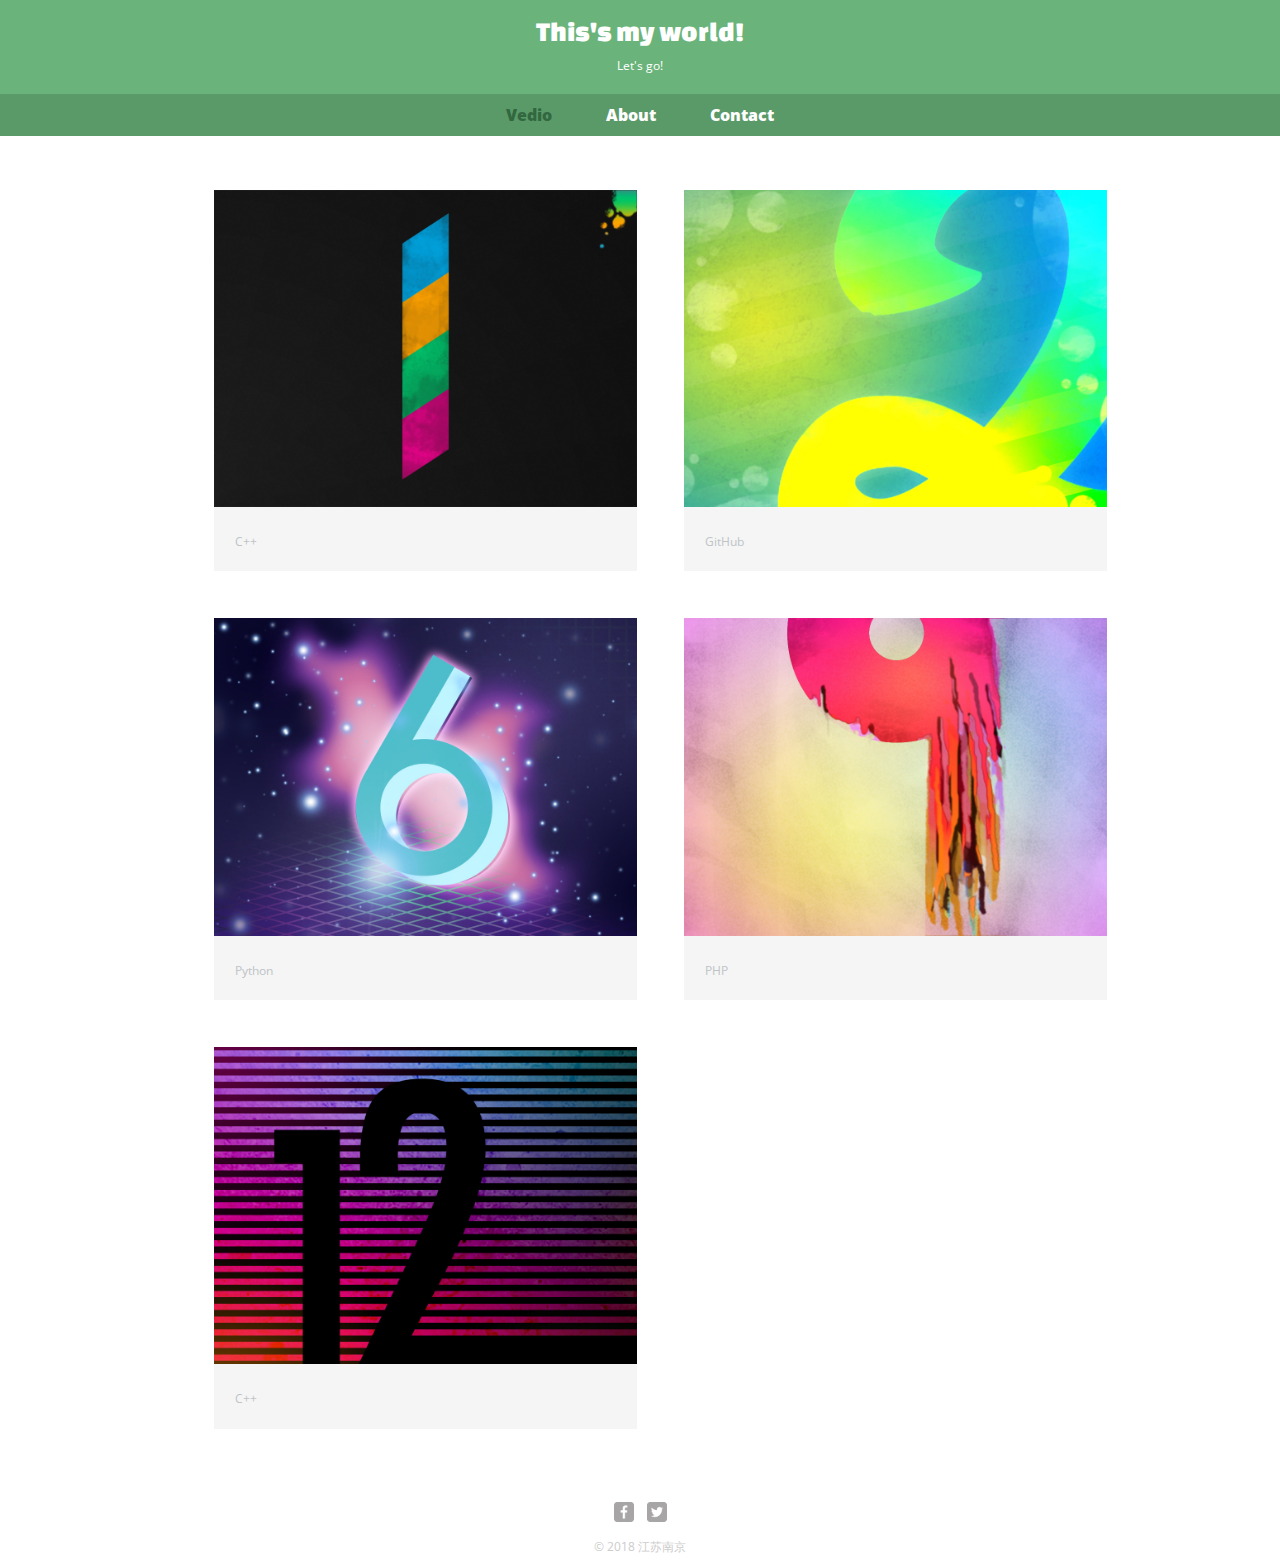
==== index.html @ e9cdf283 "first commit" ====
<!DOCTYPE HTML>
<html>
    <head>
        <meta charset="utf-8">
        <title>ThinkingDaisy || My world!</title>
        <link href='https://cdn.staticfile.org/twitter-bootstrap/4.1.3/css/bootstrap.min.css' rel="stylesheet" />
        <link href='css/normalize.css' rel="stylesheet" />
        <link href='css/main.css' rel="stylesheet" />
        <link href='http://fonts.font.im/css?family=Changa+One:400,400italic|Open+Sans:400,400italic,700,700italic,800' rel='stylesheet' type='text/css'>
        <script type="text/javascript" src="https://cdn.staticfile.org/jquery/3.3.1/jquery.min.js"></script>
        <script type="text/javascript" src="https://cdn.staticfile.org/twitter-bootstrap/4.1.3/js/bootstrap.min.js"></script>
    </head>

    <body>
        <header>
            <a class="main-logo" href="MainTpl.html">
                <h1>This's my world!</h1>
                <h2>Let's go!</h2>
            </a>
            <!--导航栏-->
            <nav>
                <ul>
                    <li><a class="selected" href="index.html">Vedio</a></li>
                    <li><a href="AboutTpl.html">About</a></li>
                    <li><a href="ContactTpl.html">Contact</a></li>
                </ul>
            </nav>
        </header>
        <div class="artical-style">
            <section>
                <ul class="imgs-display">
                    <li>
                        <a href="img/numbers-01.jpg">
                            <img src="img/numbers-01.jpg" alt="">
                            <p>C++</p>
                        </a>
                    </li>
                    <li>
                        <a href="img/numbers-02.jpg">
                            <img src="img/numbers-02.jpg" alt="">
                            <p>GitHub</p>
                        </a>
                    </li>
                    <li>
                        <a href="img/numbers-06.jpg">
                            <img src="img/numbers-06.jpg" alt="">
                            <p>Python</p>
                        </a>
                    </li>
                    <li>
                        <a href="img/numbers-09.jpg">
                            <img src="img/numbers-09.jpg" alt="">
                            <p>PHP</p>
                        </a>
                    </li>
                    <li>
                        <a href="img/numbers-12.jpg">
                            <img src="img/numbers-12.jpg" alt="">
                            <p>C++</p>
                        </a>
                    </li>
                </ul>
            </section>
            <footer>
                <a class="img-face" href="https://www.facebook.com"><img src="img/facebook-wrap.png"></a>
                <a href="https://www.twitter.com"><img src="img/twitter-wrap.png"></a>
                <p>&copy; 2018 江苏南京</p>
            </footer>
        </div>
    </body>
</html>
---- css/main.css ----
/*css文件*/
a{
    text-decoration: none;
    color:  #6ab47b;
}
.main-logo {
    text-align: center;
    margin: 0px;
    color: #ffffff;
}
.artical-style{
    max-width: 980px;
    margin: 0 auto;
    /* text-align: center; */
}
.selected{
    color: #32673f;
}
header{
    background-color: #6ab47b;
    border-color: #599A68;
    margin: 0 0 30px 0;
    padding:5px 0 0 0;
    /* float: left;
    width: 100%; */
}
nav{
    background-color: #599A68;
    text-align: center;
    padding: 10px 0;
    margin: 20px 0 0;
}
nav a {
    color: #ffffff;
    font-weight: 800;
    padding: 10px 15px;
    /* font-size: 10px; */
}
nav ul {
    padding-left: 0;
    margin: 0 auto;
}
nav a:hover{
    color: #32673f;
}
body{
    background-color: #ffffff;
    color: #999;
    font-family: 'Open Sans',sans-serif;
}
ul{
    list-style: none;
}
h1{
    font-family: 'changa one',sans-serif;
    font-size: 1.75em;
    margin: 15px 0px;
    font-weight: normal;
    line-height: 0.8em;
}
h2{
    font-size: 0.75em;
    margin: 5px 0 0;
    font-weight: normal;
}
nav ul li {
    display: inline;
    margin: 0;
    padding: 0 10px;
}
footer{
    font-size: 0.75em;
    padding-top: 50px;
    color: #ccc;
    text-align: center;
    clear: both;
}
img{
    max-width: 100%;
}
.imgs-display li {
    float: left;
    /* display: inline; */
    width: 45%;
    background-color: #f5f5f5;
    color: #bdc3c7;
    margin: 2.5%;
}
.imgs-display li p{
    padding: 5%;
    margin: 0;
    font-size: 0.75em;
    color: #bdc3c7;
}
/* .img-face img{
    background-image: url('../imgs/img/facebook-wrap.png');
} */
footer img{
    width: 20px;
    height: 20px;
    margin: 0 5px;
}
/* .img-face img:hover{
    background-image: url('../imgs/img/facebook.png');
} */
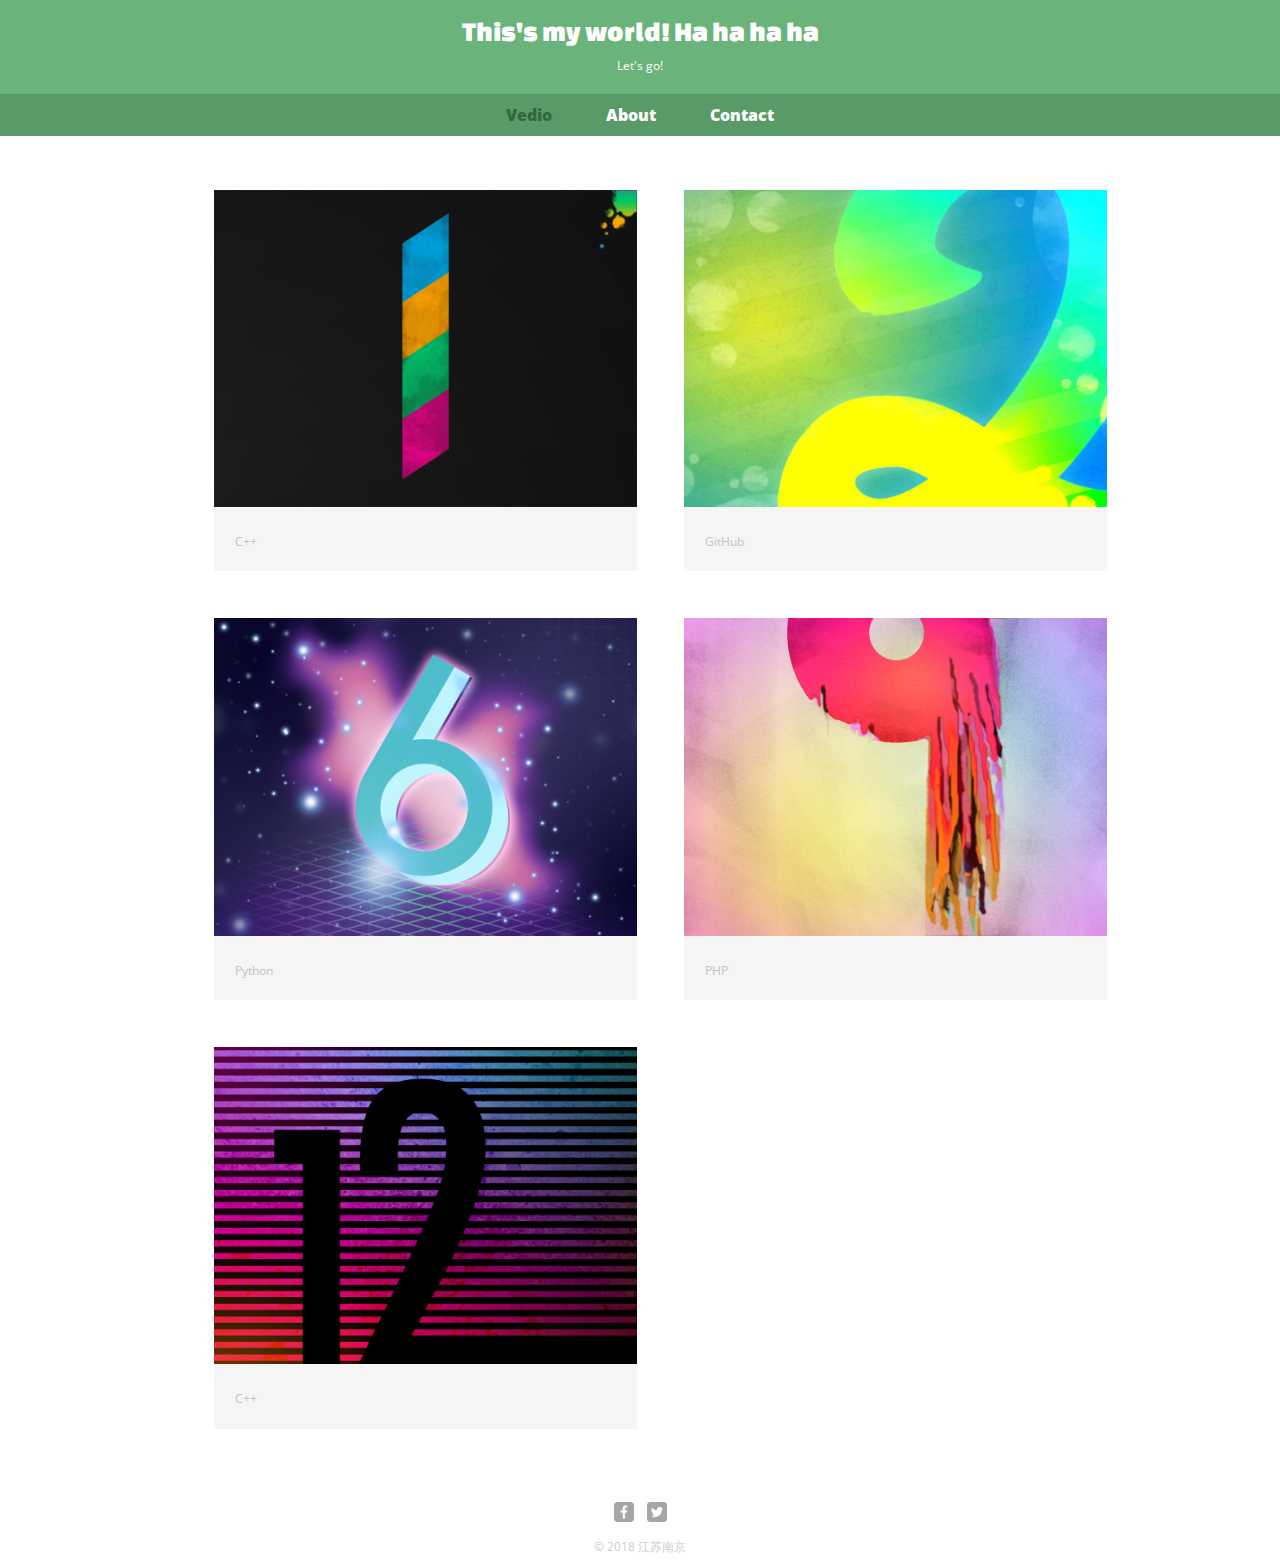
==== commit 831e47de: "测试通用户下托管多界面情况" ====
--- a/index.html
+++ b/index.html
@@ -14,7 +14,7 @@
     <body>
         <header>
             <a class="main-logo" href="MainTpl.html">
-                <h1>This's my world!</h1>
+                <h1>This's my world! Ha ha ha ha</h1>
                 <h2>Let's go!</h2>
             </a>
             <!--导航栏-->
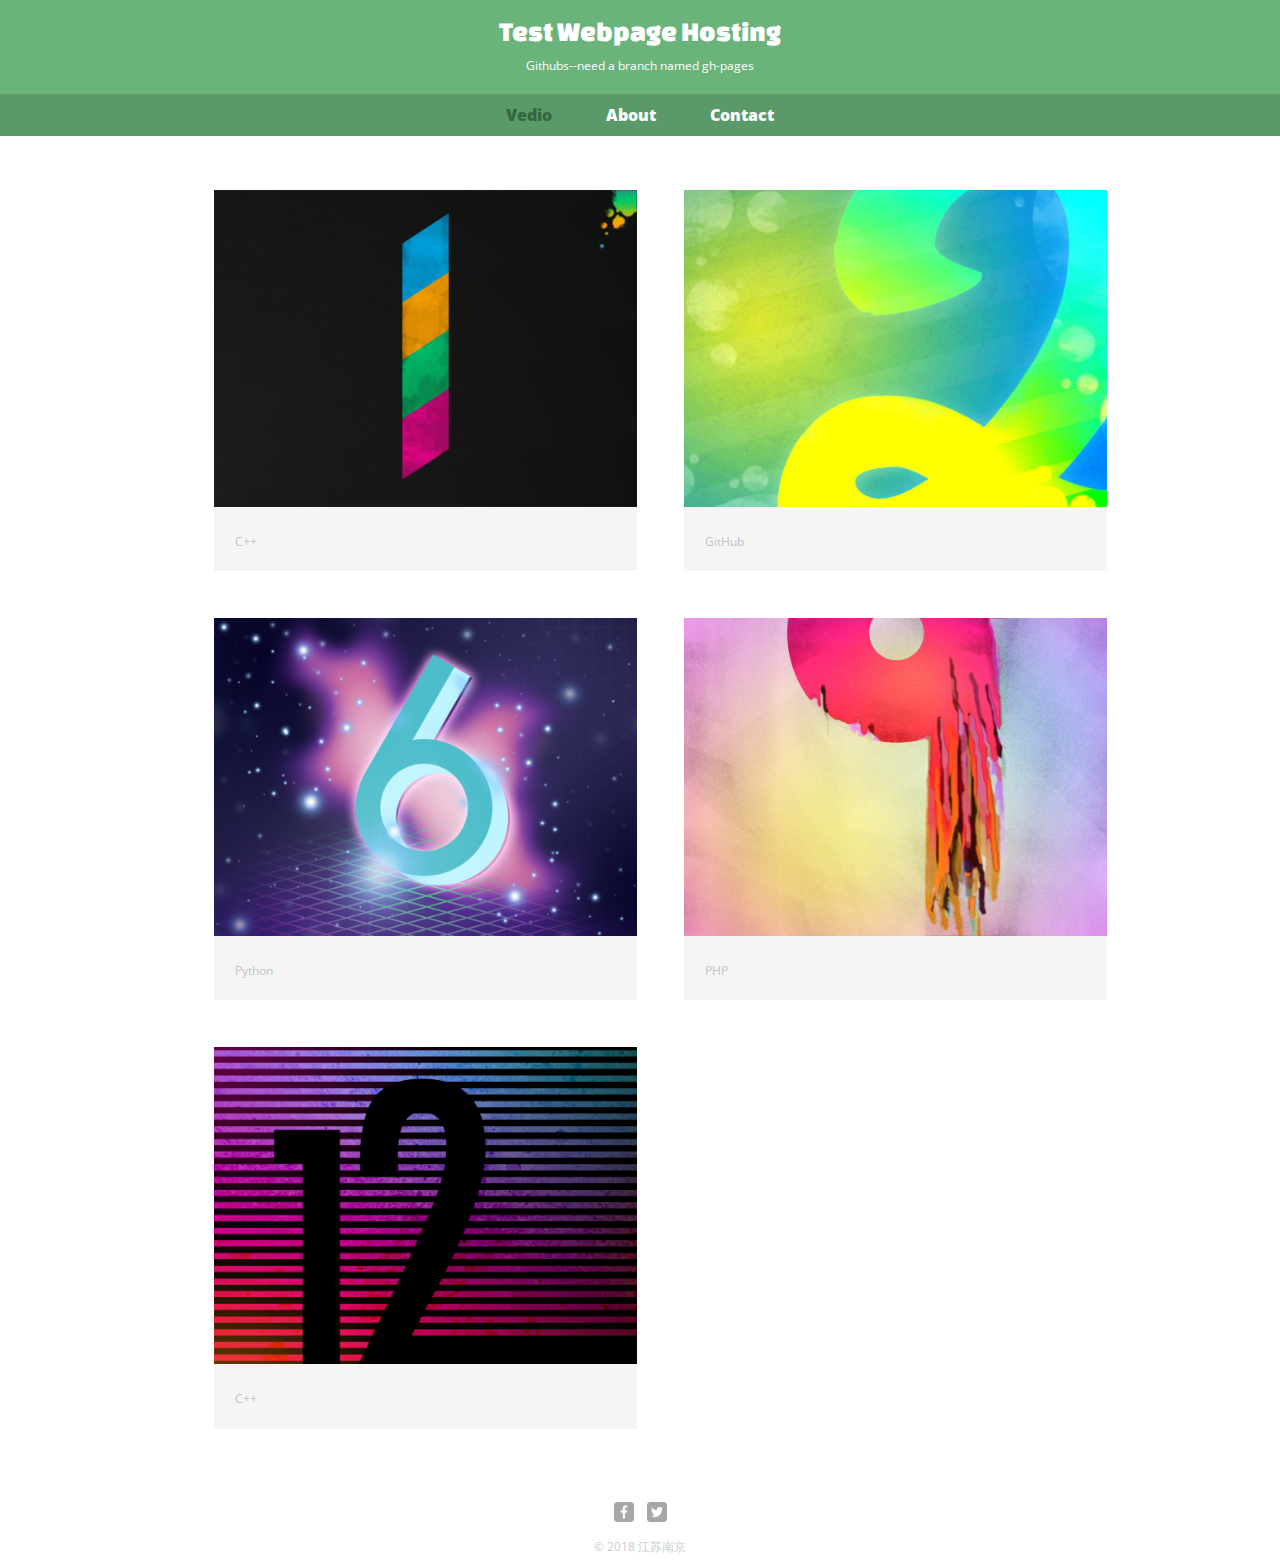
==== commit 3ff3a63d: "代码修改" ====
--- a/index.html
+++ b/index.html
@@ -13,9 +13,9 @@
 
     <body>
         <header>
-            <a class="main-logo" href="MainTpl.html">
-                <h1>This's my world! Ha ha ha ha</h1>
-                <h2>Let's go!</h2>
+            <a class="main-logo" href="index.html">
+                <h1>Test Webpage Hosting</h1>
+                <h2>Githubs--need a branch named gh-pages</h2>
             </a>
             <!--导航栏-->
             <nav>
